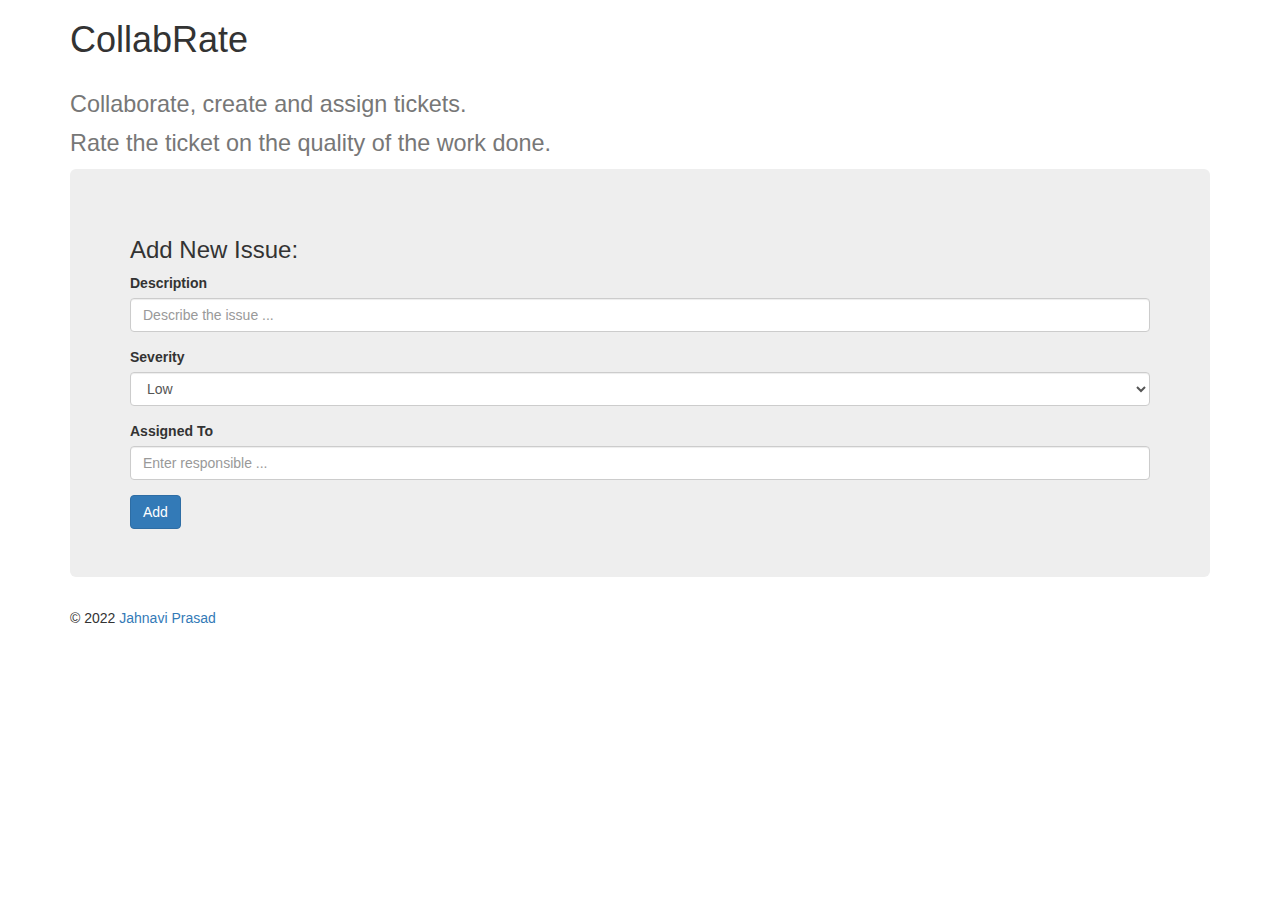
==== index.html @ a3453679 "Add files via upload" ====
<!DOCTYPE html>
<html>
  <head>
    <meta charset="utf-8">
    <meta http-equiv="X-UA-Compatible" content="IE=edge">
    <meta name="viewport" content="width=device-width, initial-scale=1">
    <title>CollabRate</title>
    <!-- Latest compiled and minified CSS -->
    <link rel="stylesheet" href="https://maxcdn.bootstrapcdn.com/bootstrap/3.3.7/css/bootstrap.min.css" integrity="sha384-BVYiiSIFeK1dGmJRAkycuHAHRg32OmUcww7on3RYdg4Va+PmSTsz/K68vbdEjh4u" crossorigin="anonymous">
  </head>
  <body onload="fetchIssues()">
    <div class="container">
      
      <h1>CollabRate </h1>
      <h1><small>Collaborate, create and assign tickets. <br> Rate the ticket on the quality of the work done.</small></h1>
      <div class="jumbotron">
        <h3>Add New Issue:</h3>
        <form id="issueInputForm">
          <div class="form-group">
            <label for="issueDescInput">Description</label>
            <input type="text" class="form-control" id="issueDescInput" placeholder="Describe the issue ...">
          </div>
          <div class="form-group">
            <label for="issueSeverityInput">Severity</label>
            <select id="issueSeverityInput" class="form-control">
              <option value="Low">Low</option>
              <option value="Medium">Medium</option>
              <option value="High">High</option>
            </select>
          </div>
          <div class="form-group">
            <label for="issueAssignedToInput">Assigned To</label>
            <input type="text" class="form-control" id="issueAssignedToInput" placeholder="Enter responsible ...">
          </div>
          <button type="submit" class="btn btn-primary">Add</button>
        </form>
      </div>
      <div class="col-lg-12">
        <div id="issuesList">
        </div>
      </div>
      <div class="footer">
        <p>&copy 2022 <a href="#" target="_blank">Jahnavi Prasad</a></p>
      </div>
    </div>
    <script src="chance.js"></script>
    <script src="https://code.jquery.com/jquery-3.1.1.min.js" integrity="sha256-hVVnYaiADRTO2PzUGmuLJr8BLUSjGIZsDYGmIJLv2b8=" crossorigin="anonymous"></script>
    <!-- Latest compiled and minified JavaScript -->
    <script src="https://maxcdn.bootstrapcdn.com/bootstrap/3.3.7/js/bootstrap.min.js" integrity="sha384-Tc5IQib027qvyjSMfHjOMaLkfuWVxZxUPnCJA7l2mCWNIpG9mGCD8wGNIcPD7Txa" crossorigin="anonymous"></script>
    <script src="main.js"></script>
  </body>
</html>
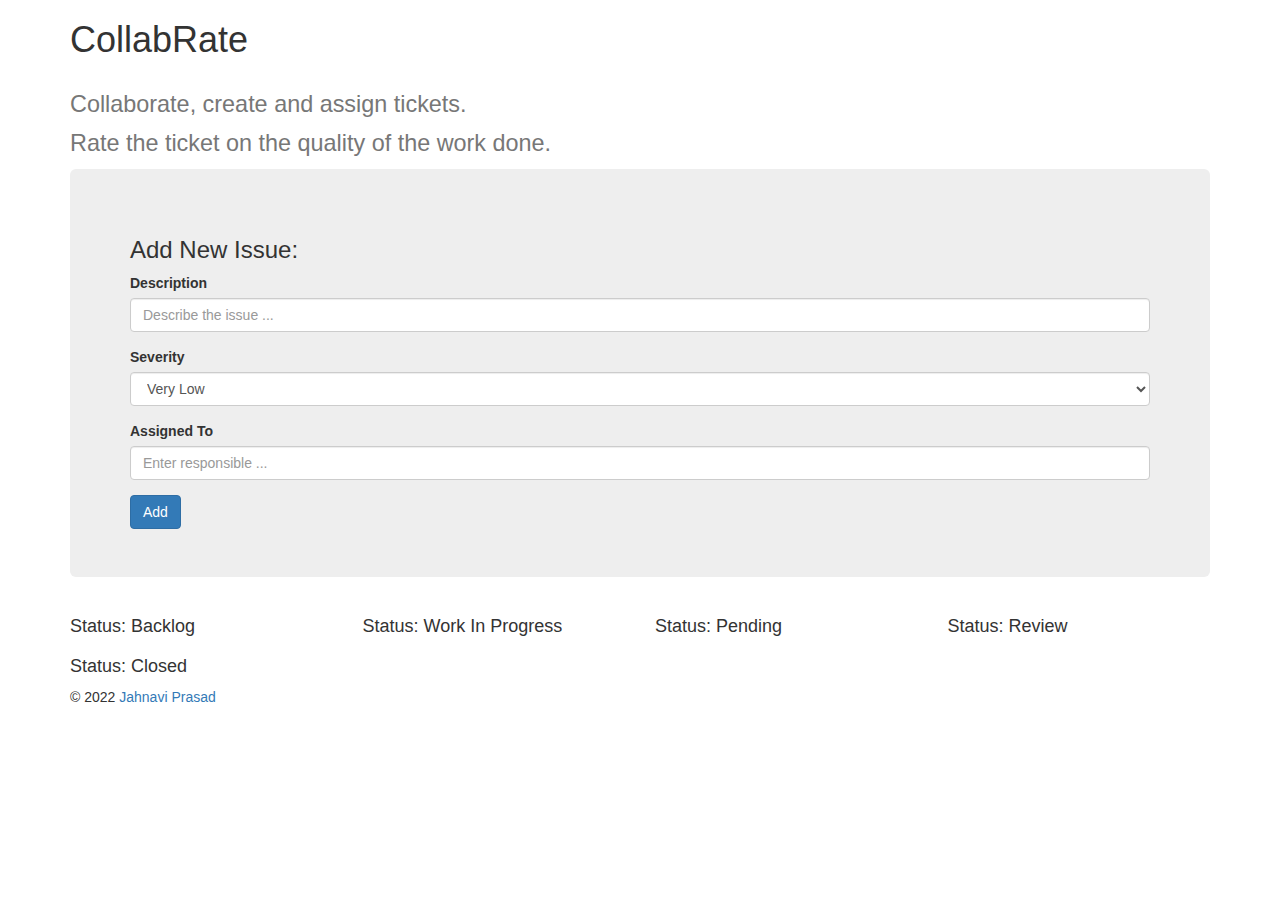
==== commit 1902128d: "Update index.html" ====
--- a/index.html
+++ b/index.html
@@ -1,52 +1,94 @@
 <!DOCTYPE html>
 <html>
-  <head>
-    <meta charset="utf-8">
-    <meta http-equiv="X-UA-Compatible" content="IE=edge">
-    <meta name="viewport" content="width=device-width, initial-scale=1">
-    <title>CollabRate</title>
-    <!-- Latest compiled and minified CSS -->
-    <link rel="stylesheet" href="https://maxcdn.bootstrapcdn.com/bootstrap/3.3.7/css/bootstrap.min.css" integrity="sha384-BVYiiSIFeK1dGmJRAkycuHAHRg32OmUcww7on3RYdg4Va+PmSTsz/K68vbdEjh4u" crossorigin="anonymous">
-  </head>
-  <body onload="fetchIssues()">
-    <div class="container">
-      
-      <h1>CollabRate </h1>
-      <h1><small>Collaborate, create and assign tickets. <br> Rate the ticket on the quality of the work done.</small></h1>
-      <div class="jumbotron">
-        <h3>Add New Issue:</h3>
-        <form id="issueInputForm">
-          <div class="form-group">
-            <label for="issueDescInput">Description</label>
-            <input type="text" class="form-control" id="issueDescInput" placeholder="Describe the issue ...">
-          </div>
-          <div class="form-group">
-            <label for="issueSeverityInput">Severity</label>
-            <select id="issueSeverityInput" class="form-control">
-              <option value="Low">Low</option>
-              <option value="Medium">Medium</option>
-              <option value="High">High</option>
-            </select>
-          </div>
-          <div class="form-group">
-            <label for="issueAssignedToInput">Assigned To</label>
-            <input type="text" class="form-control" id="issueAssignedToInput" placeholder="Enter responsible ...">
-          </div>
-          <button type="submit" class="btn btn-primary">Add</button>
-        </form>
-      </div>
-      <div class="col-lg-12">
+
+<head>
+  <meta charset="utf-8">
+  <meta http-equiv="X-UA-Compatible" content="IE=edge">
+  <meta name="viewport" content="width=device-width, initial-scale=1">
+  <title>CollabRate</title>
+  <link rel="stylesheet" href="styles.css">
+  <!-- Latest compiled and minified CSS -->
+  <link rel="stylesheet" href="https://maxcdn.bootstrapcdn.com/bootstrap/3.3.7/css/bootstrap.min.css"
+    integrity="sha384-BVYiiSIFeK1dGmJRAkycuHAHRg32OmUcww7on3RYdg4Va+PmSTsz/K68vbdEjh4u" crossorigin="anonymous">
+</head>
+
+<body onload="fetchIssues()">
+  <div class="container">
+
+    <h1>CollabRate </h1>
+    <h1><small>Collaborate, create and assign tickets. <br> Rate the ticket on the quality of the work done.</small>
+    </h1>
+    <div class="jumbotron">
+      <h3>Add New Issue:</h3>
+      <form id="issueInputForm">
+        <div class="form-group">
+          <label for="issueDescInput">Description</label>
+          <input type="text" class="form-control" id="issueDescInput" placeholder="Describe the issue ...">
+        </div>
+        <div class="form-group">
+          <label for="issueSeverityInput">Severity</label>
+          <select id="issueSeverityInput" class="form-control">
+            <option value="Very Low">Very Low</option>
+            <option value="Low">Low</option>
+            <option value="Medium">Medium</option>
+            <option value="High">High</option>
+            <option value="Very High">Very High</option>
+          </select>
+        </div>
+        <div class="form-group">
+          <label for="issueAssignedToInput">Assigned To</label>
+          <input type="text" class="form-control" id="issueAssignedToInput" placeholder="Enter responsible ...">
+        </div>
+        <button type="submit" class="btn btn-primary">Add</button>
+      </form>
+    </div>
+
+    <!--==================== Issues List ====================-->
+    <div class="row">
+      <div class="col-sm-3">
+        <h4>Status: Backlog</h4>
         <div id="issuesList">
         </div>
       </div>
-      <div class="footer">
-        <p>&copy 2022 <a href="#" target="_blank">Jahnavi Prasad</a></p>
+
+      <div class="col-sm-3">
+        <h4>Status: Work In Progress</h4>
+        <div id="issuesList2">
+        </div>
       </div>
+
+      <div class="col-sm-3">
+        <h4>Status: Pending</h4>
+        <div id="issuesList3">
+        </div>
+      </div>
+
+      <div class="col-sm-3">
+        <h4>Status: Review</h4>
+        <div id="issuesList4">
+        </div>
+      </div>
+  </div>
+  <div class="row">
+    <div class="col-sm-3">
+      <h4>Status: Closed</h4>
+      <div id="issuesList5">
+      </div>
+  </div>
     </div>
-    <script src="chance.js"></script>
-    <script src="https://code.jquery.com/jquery-3.1.1.min.js" integrity="sha256-hVVnYaiADRTO2PzUGmuLJr8BLUSjGIZsDYGmIJLv2b8=" crossorigin="anonymous"></script>
-    <!-- Latest compiled and minified JavaScript -->
-    <script src="https://maxcdn.bootstrapcdn.com/bootstrap/3.3.7/js/bootstrap.min.js" integrity="sha384-Tc5IQib027qvyjSMfHjOMaLkfuWVxZxUPnCJA7l2mCWNIpG9mGCD8wGNIcPD7Txa" crossorigin="anonymous"></script>
-    <script src="main.js"></script>
-  </body>
+
+    <div class="footer">
+      <p>&copy 2022 <a href="https://jahnaviprasad.live/" target="_blank">Jahnavi Prasad</a></p>
+    </div>
+  </div>
+  <script src="chance.js"></script>
+  <script src="https://code.jquery.com/jquery-3.1.1.min.js"
+    integrity="sha256-hVVnYaiADRTO2PzUGmuLJr8BLUSjGIZsDYGmIJLv2b8=" crossorigin="anonymous"></script>
+  <!-- Latest compiled and minified JavaScript -->
+  <script src="https://maxcdn.bootstrapcdn.com/bootstrap/3.3.7/js/bootstrap.min.js"
+    integrity="sha384-Tc5IQib027qvyjSMfHjOMaLkfuWVxZxUPnCJA7l2mCWNIpG9mGCD8wGNIcPD7Txa"
+    crossorigin="anonymous"></script>
+  <script src="main.js"></script>
+</body>
+
 </html>
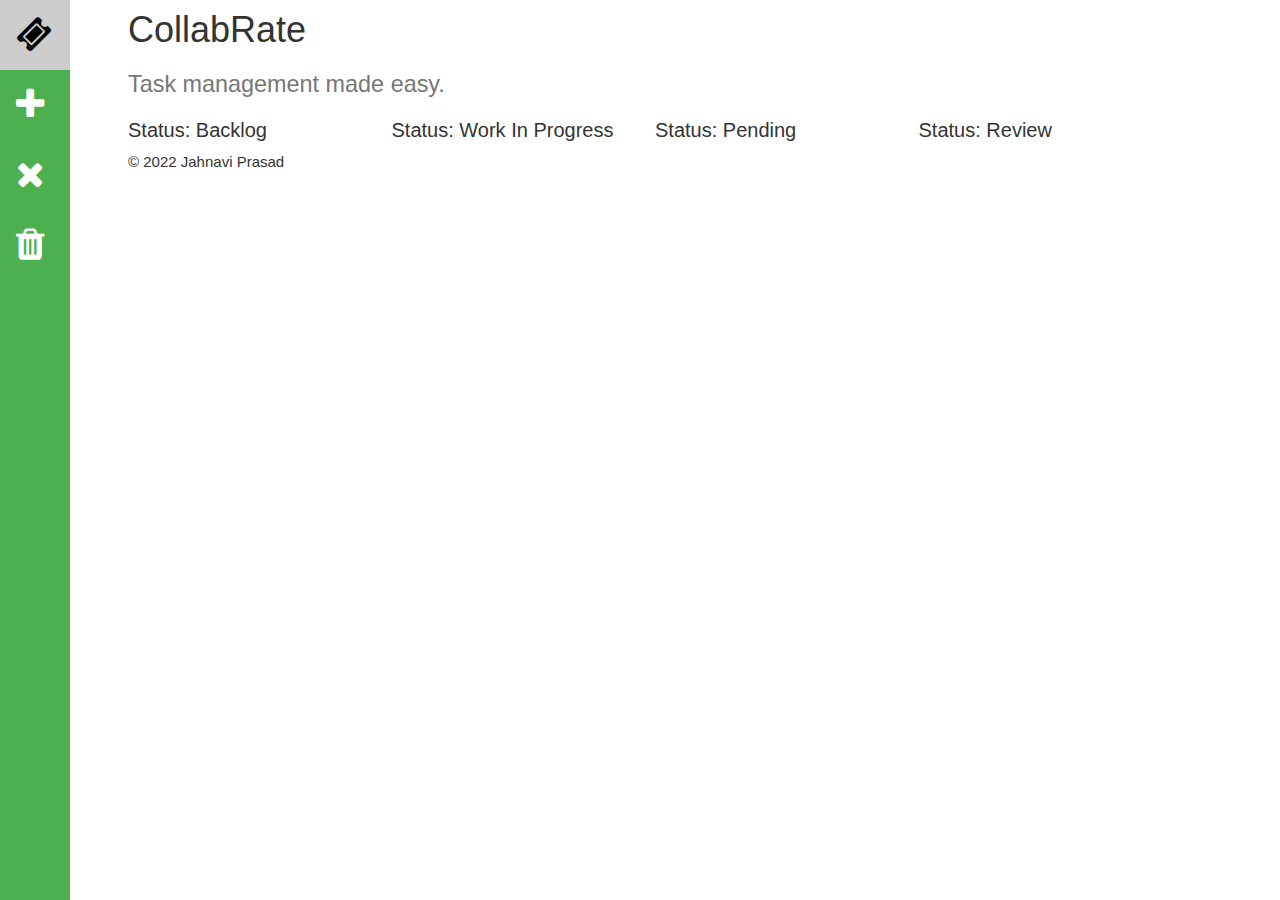
==== commit 946852e5: "Update index.html" ====
--- a/index.html
+++ b/index.html
@@ -7,88 +7,66 @@
   <meta name="viewport" content="width=device-width, initial-scale=1">
   <title>CollabRate</title>
   <link rel="stylesheet" href="styles.css">
-  <!-- Latest compiled and minified CSS -->
   <link rel="stylesheet" href="https://maxcdn.bootstrapcdn.com/bootstrap/3.3.7/css/bootstrap.min.css"
     integrity="sha384-BVYiiSIFeK1dGmJRAkycuHAHRg32OmUcww7on3RYdg4Va+PmSTsz/K68vbdEjh4u" crossorigin="anonymous">
+  <link rel="stylesheet" href="https://www.w3schools.com/w3css/4/w3.css">
+  <link rel="stylesheet" href="https://cdnjs.cloudflare.com/ajax/libs/font-awesome/4.7.0/css/font-awesome.min.css">
+
 </head>
 
 <body onload="fetchIssues()">
-  <div class="container">
+  <div class="w3-sidebar w3-bar-block w3-green w3-xxlarge" style="width:70px">
+    <a href="index.html" class="w3-bar-item w3-button"><i class="fa fa-ticket"></i></a>
+    <a href="NewTicket.html" class="w3-bar-item w3-button"><i class="fa fa-plus"></i></a>
+    <a href="ClosedTickets.html" class="w3-bar-item w3-button"><i class="fa fa-times"></i></a>
+    <a href="DeletedTickets.html" class="w3-bar-item w3-button"><i class="fa fa-trash"></i></a>
+  </div>
 
-    <h1>CollabRate </h1>
-    <h1><small>Collaborate, create and assign tickets. <br> Rate the ticket on the quality of the work done.</small>
-    </h1>
-    <div class="jumbotron">
-      <h3>Add New Issue:</h3>
-      <form id="issueInputForm">
-        <div class="form-group">
-          <label for="issueDescInput">Description</label>
-          <input type="text" class="form-control" id="issueDescInput" placeholder="Describe the issue ...">
+  <div style="margin-left:70px"></div>
+
+    <div class="container" style="width: 90%; margin-right: 5%; margin-left: 5%; padding-left: 5%; padding-right: 5%;">
+      <h1>CollabRate</h1>
+      <h1><small>Task management made easy.</small>
+      </h1>
+      <!--==================== Issues List ====================-->
+      <div class="row" id="tickets">
+        <div class="col-sm-3">
+          <h4>Status: Backlog</h4>
+          <div id="issuesList1">
+          </div>
         </div>
-        <div class="form-group">
-          <label for="issueSeverityInput">Severity</label>
-          <select id="issueSeverityInput" class="form-control">
-            <option value="Very Low">Very Low</option>
-            <option value="Low">Low</option>
-            <option value="Medium">Medium</option>
-            <option value="High">High</option>
-            <option value="Very High">Very High</option>
-          </select>
+
+        <div class="col-sm-3">
+          <h4>Status: Work In Progress</h4>
+          <div id="issuesList2">
+          </div>
         </div>
-        <div class="form-group">
-          <label for="issueAssignedToInput">Assigned To</label>
-          <input type="text" class="form-control" id="issueAssignedToInput" placeholder="Enter responsible ...">
+
+        <div class="col-sm-3">
+          <h4>Status: Pending</h4>
+          <div id="issuesList3">
+          </div>
         </div>
-        <button type="submit" class="btn btn-primary">Add</button>
-      </form>
-    </div>
 
-    <!--==================== Issues List ====================-->
-    <div class="row">
-      <div class="col-sm-3">
-        <h4>Status: Backlog</h4>
-        <div id="issuesList">
+        <div class="col-sm-3">
+          <h4>Status: Review</h4>
+          <div id="issuesList4">
+          </div>
         </div>
       </div>
 
-      <div class="col-sm-3">
-        <h4>Status: Work In Progress</h4>
-        <div id="issuesList2">
-        </div>
+      <div class="footer">
+        <p>&copy 2022 <a href="https://jahnaviprasad.live/" target="_blank">Jahnavi Prasad</a></p>
       </div>
-
-      <div class="col-sm-3">
-        <h4>Status: Pending</h4>
-        <div id="issuesList3">
-        </div>
-      </div>
-
-      <div class="col-sm-3">
-        <h4>Status: Review</h4>
-        <div id="issuesList4">
-        </div>
-      </div>
-  </div>
-  <div class="row">
-    <div class="col-sm-3">
-      <h4>Status: Closed</h4>
-      <div id="issuesList5">
-      </div>
-  </div>
     </div>
-
-    <div class="footer">
-      <p>&copy 2022 <a href="https://jahnaviprasad.live/" target="_blank">Jahnavi Prasad</a></p>
-    </div>
-  </div>
-  <script src="chance.js"></script>
-  <script src="https://code.jquery.com/jquery-3.1.1.min.js"
-    integrity="sha256-hVVnYaiADRTO2PzUGmuLJr8BLUSjGIZsDYGmIJLv2b8=" crossorigin="anonymous"></script>
-  <!-- Latest compiled and minified JavaScript -->
-  <script src="https://maxcdn.bootstrapcdn.com/bootstrap/3.3.7/js/bootstrap.min.js"
-    integrity="sha384-Tc5IQib027qvyjSMfHjOMaLkfuWVxZxUPnCJA7l2mCWNIpG9mGCD8wGNIcPD7Txa"
-    crossorigin="anonymous"></script>
-  <script src="main.js"></script>
+    <script src="chance.js"></script>
+    <script src="https://code.jquery.com/jquery-3.1.1.min.js"
+      integrity="sha256-hVVnYaiADRTO2PzUGmuLJr8BLUSjGIZsDYGmIJLv2b8=" crossorigin="anonymous"></script>
+    <!-- Latest compiled and minified JavaScript -->
+    <script src="https://maxcdn.bootstrapcdn.com/bootstrap/3.3.7/js/bootstrap.min.js"
+      integrity="sha384-Tc5IQib027qvyjSMfHjOMaLkfuWVxZxUPnCJA7l2mCWNIpG9mGCD8wGNIcPD7Txa"
+      crossorigin="anonymous"></script>
+    <script src="main.js"></script>
 </body>
 
 </html>
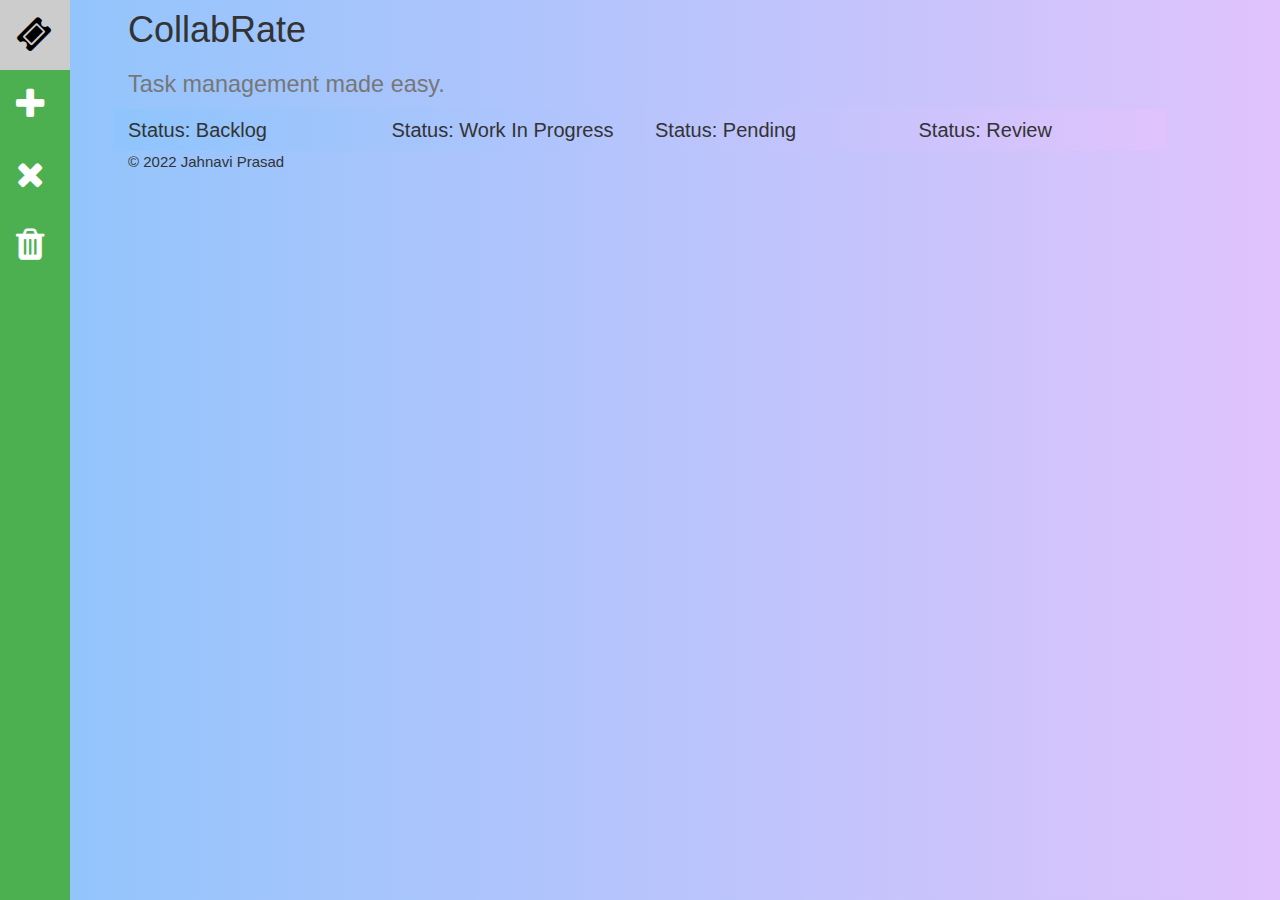
==== commit 60ffd8b6: "Update index.html" ====
--- a/index.html
+++ b/index.html
@@ -3,6 +3,7 @@
 
 <head>
   <meta charset="utf-8">
+  <link rel="icon" href="CollabRateIcon.png">
   <meta http-equiv="X-UA-Compatible" content="IE=edge">
   <meta name="viewport" content="width=device-width, initial-scale=1">
   <title>CollabRate</title>
--- a/styles.css
+++ b/styles.css
@@ -0,0 +1,7 @@
+body {
+    background: linear-gradient(to right, #8EC5FC 0%, #E0C3FC 100%);
+}
+
+#tickets{
+    background: linear-gradient(to right, #8EC5FC 0%, #E0C3FC 100%);
+}